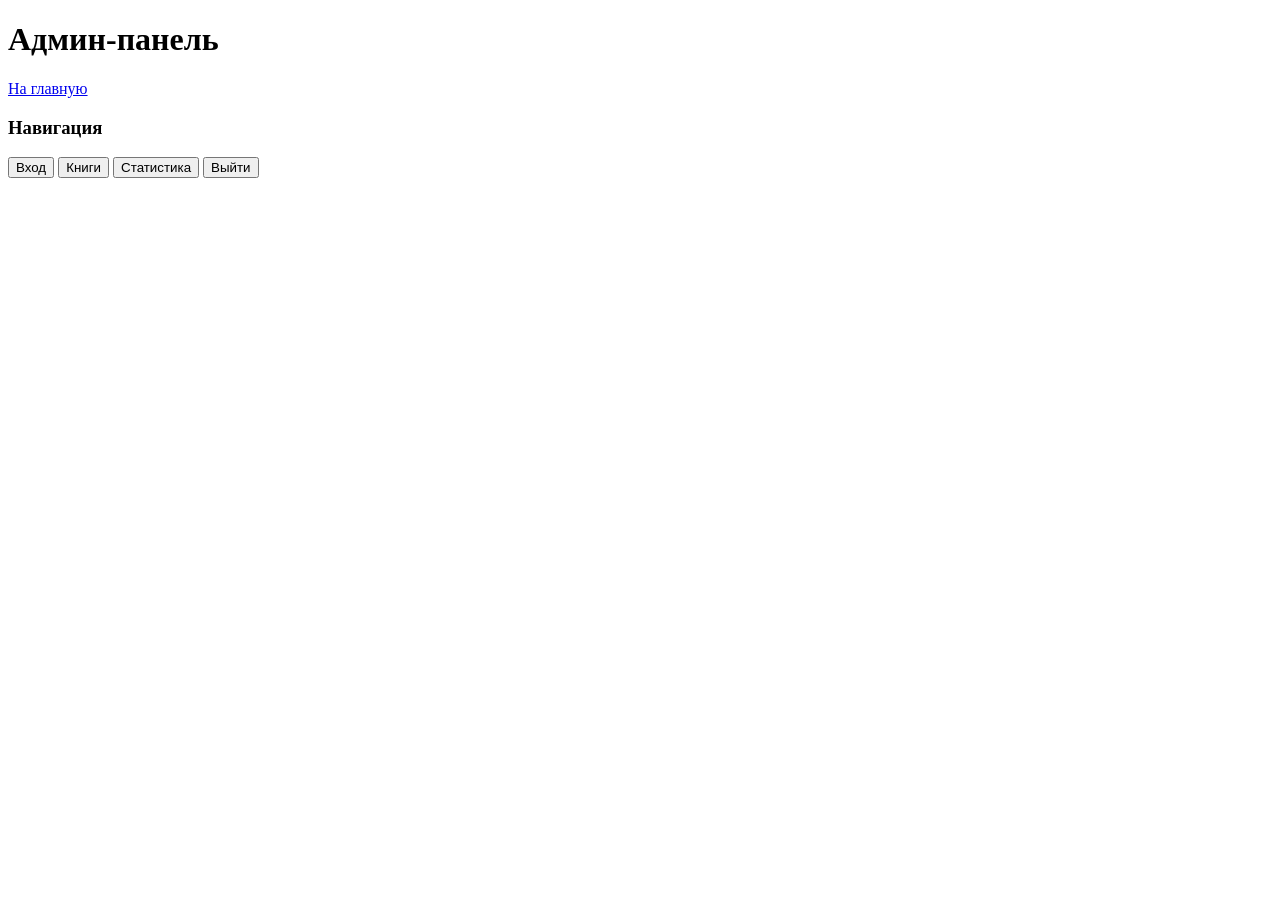
==== frontend/admin.html @ 66773336 "feat: implement ziyonet MVP backend and frontend foundation Agent-Logs-Url: https://github.com/HxOpS" ====
<!doctype html>
<html lang="ru">
  <head>
    <meta charset="UTF-8" />
    <meta name="viewport" content="width=device-width, initial-scale=1.0" />
    <title>Ziyonet — Админка</title>
    <link rel="stylesheet" href="/static/css/main.css" />
    <link rel="stylesheet" href="/static/css/components.css" />
  </head>
  <body>
    <header class="header">
      <div class="container row between center">
        <h1>Админ-панель</h1>
        <a class="btn ghost" href="/">На главную</a>
      </div>
    </header>

    <main class="container admin-layout">
      <aside class="panel">
        <h3>Навигация</h3>
        <button class="btn ghost full" data-tab="login">Вход</button>
        <button class="btn ghost full" data-tab="books">Книги</button>
        <button class="btn ghost full" data-tab="stats">Статистика</button>
        <button class="btn ghost full" id="logoutBtn">Выйти</button>
      </aside>
      <section class="panel" id="adminContent"></section>
    </main>

    <div id="toast" class="toast hidden"></div>
    <script src="/static/js/utils.js"></script>
    <script src="/static/js/api.js"></script>
    <script src="/static/js/admin.js"></script>
  </body>
</html>
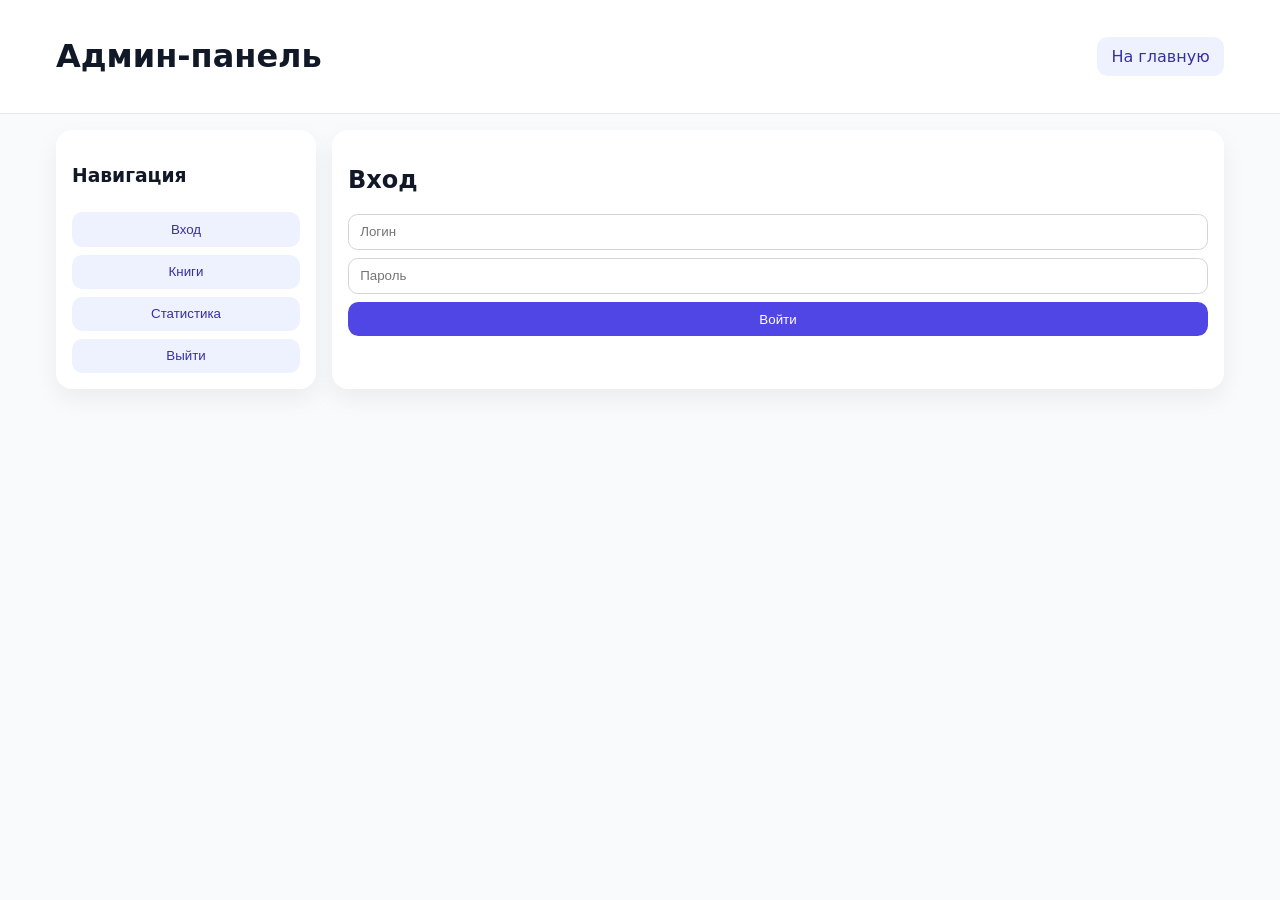
==== commit 4955dc76: "merge: resolve conflicts, accept server updates (security + fixes)" ====
--- a/frontend/admin.html
+++ b/frontend/admin.html
@@ -4,8 +4,8 @@
     <meta charset="UTF-8" />
     <meta name="viewport" content="width=device-width, initial-scale=1.0" />
     <title>Ziyonet — Админка</title>
-    <link rel="stylesheet" href="/static/css/main.css" />
-    <link rel="stylesheet" href="/static/css/components.css" />
+    <link rel="stylesheet" href="css/main.css" />
+    <link rel="stylesheet" href="css/components.css" />
   </head>
   <body>
     <header class="header">
@@ -27,8 +27,8 @@
     </main>
 
     <div id="toast" class="toast hidden"></div>
-    <script src="/static/js/utils.js"></script>
-    <script src="/static/js/api.js"></script>
-    <script src="/static/js/admin.js"></script>
+    <script src="js/utils.js"></script>
+    <script src="js/api.js"></script>
+    <script src="js/admin.js"></script>
   </body>
 </html>
--- a/frontend/css/main.css
+++ b/frontend/css/main.css
@@ -0,0 +1,71 @@
+:root {
+  --primary: #4f46e5;
+  --secondary: #10b981;
+  --bg: #f9fafb;
+  --text: #111827;
+  --accent: #f59e0b;
+  --muted: #6b7280;
+  --card: #ffffff;
+}
+
+* { box-sizing: border-box; }
+body {
+  margin: 0;
+  font-family: Inter, system-ui, sans-serif;
+  color: var(--text);
+  background: var(--bg);
+}
+
+.container { max-width: 1200px; margin: 0 auto; padding: 1rem; }
+.row { display: flex; }
+.between { justify-content: space-between; }
+.center { align-items: center; }
+.wrap { flex-wrap: wrap; }
+.grow { flex: 1; }
+.gap-sm { gap: .5rem; }
+.gap-md { gap: 1rem; }
+.mt-sm { margin-top: .5rem; }
+.mt-md { margin-top: 1rem; }
+
+.header { background: white; border-bottom: 1px solid #e5e7eb; }
+.sticky { position: sticky; top: 0; z-index: 10; }
+.search-wrap { flex: 1; margin: 0 1rem; }
+.search-wrap input { width: 100%; padding: .75rem; border-radius: .75rem; border: 1px solid #d1d5db; }
+
+.grid-main { display: grid; grid-template-columns: 3fr 2fr; gap: 1rem; }
+.panel { background: var(--card); border-radius: 1rem; padding: 1rem; box-shadow: 0 10px 24px rgba(0,0,0,.06); }
+
+.books-grid { display: grid; grid-template-columns: repeat(auto-fill, minmax(220px, 1fr)); gap: 1rem; min-height: 300px; }
+.book-card { background: #fff; border: 1px solid #e5e7eb; border-radius: .875rem; overflow: hidden; }
+.book-card img { width: 100%; aspect-ratio: 4/5; object-fit: cover; }
+.book-body { padding: .75rem; }
+.book-body h3 { margin: 0 0 .25rem 0; }
+.book-body .clamp { display: -webkit-box; -webkit-line-clamp: 3; -webkit-box-orient: vertical; overflow: hidden; }
+.muted { color: var(--muted); }
+
+.chat-box { height: 420px; overflow: auto; border: 1px solid #e5e7eb; border-radius: .75rem; padding: .5rem; background: #fff; }
+.chat-msg { padding: .6rem .75rem; border-radius: .75rem; margin-bottom: .5rem; max-width: 95%; }
+.chat-msg.user { margin-left: auto; background: #dbeafe; }
+.chat-msg.assistant { margin-right: auto; background: #ecfdf5; }
+
+.modal { position: fixed; inset: 0; display: grid; place-items: center; background: rgba(17, 24, 39, .35); backdrop-filter: blur(4px); }
+.modal-content { background: white; width: min(700px, 92vw); padding: 1rem; border-radius: 1rem; position: relative; }
+.close { position: absolute; top: .5rem; right: .75rem; border: 0; background: transparent; font-size: 1.6rem; cursor: pointer; }
+.hidden { display: none !important; }
+
+.admin-layout { display: grid; grid-template-columns: 260px 1fr; gap: 1rem; }
+.form-grid { display: grid; gap: .5rem; }
+input, select, textarea { border: 1px solid #d1d5db; border-radius: .6rem; padding: .6rem .7rem; }
+table { width: 100%; border-collapse: collapse; }
+th, td { border-bottom: 1px solid #e5e7eb; padding: .5rem; text-align: left; }
+.table-wrap { overflow: auto; }
+.card-stat { background: #f3f4f6; border-radius: .75rem; padding: .8rem 1rem; min-width: 130px; }
+
+.book-detail-grid { display: grid; grid-template-columns: 240px 1fr; gap: 1rem; }
+.book-detail-grid img { width: 100%; border-radius: .75rem; }
+
+@media (max-width: 920px) {
+  .grid-main { grid-template-columns: 1fr; }
+  .admin-layout { grid-template-columns: 1fr; }
+  .book-detail-grid { grid-template-columns: 1fr; }
+}
--- a/frontend/css/components.css
+++ b/frontend/css/components.css
@@ -0,0 +1,36 @@
+.btn {
+  border: 0;
+  border-radius: .65rem;
+  padding: .6rem .9rem;
+  cursor: pointer;
+  text-decoration: none;
+  display: inline-flex;
+  align-items: center;
+  justify-content: center;
+}
+.btn.primary { background: var(--primary); color: white; }
+.btn.ghost { background: #eef2ff; color: #3730a3; }
+.btn.danger { background: #fee2e2; color: #b91c1c; }
+.btn.full { width: 100%; margin-top: .5rem; }
+.btn:disabled { opacity: .5; cursor: not-allowed; }
+
+.toast {
+  position: fixed;
+  right: 1rem;
+  bottom: 1rem;
+  padding: .7rem 1rem;
+  border-radius: .75rem;
+  color: white;
+  background: #065f46;
+  box-shadow: 0 8px 20px rgba(0,0,0,.15);
+  z-index: 20;
+}
+.toast.err { background: #b91c1c; }
+
+.skeleton {
+  background: linear-gradient(90deg, #f3f4f6, #e5e7eb, #f3f4f6);
+  border-radius: .75rem;
+  padding: 1rem;
+}
+
+.mode { font-size: .9rem; color: #374151; }
